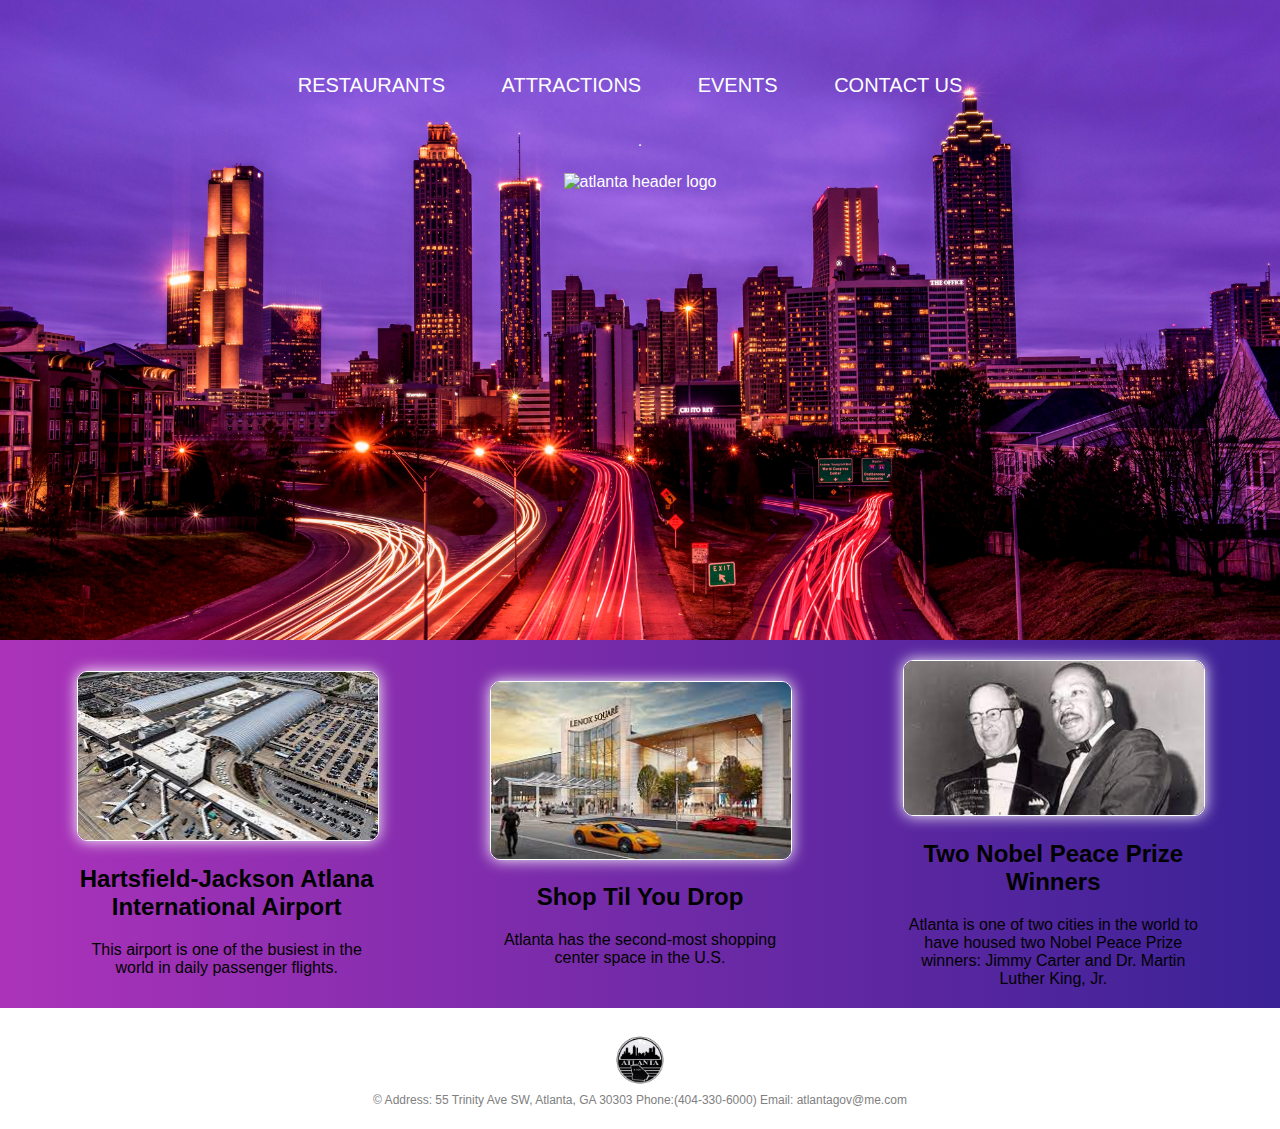
==== index.html @ af43991d "updated to index.html" ====
<!DOCTYPE html>
<html lang="en">



<head>

<title>My Page</title>
<link rel="stylesheet" href="styles.css">  
</head>

<body> 
<header>
  <nav>
    <ul>  
      <li><a href="restaurants.html">Restaurants</a></li>
      <li><a href="attractions.html">Attractions</a></li>
      <li><a href="events.html">Events</a></li>
      <li><a href="contact.html">Contact Us</a></li>
    </ul>
  </nav>
  
<section class="header.logo">
  <h6>.</h6>
    <figure>
     <img src="Atl.header.logo.png" alt="atlanta header logo">
     </figure>
  </section>
 </header>

<section class="features">
    <figure>
     <img src="atl.airport.jpeg" alt="atl aiport">
      <figcaption> <h2>Hartsfield-Jackson Atlana International Airport</h2>
    This airport is one of the busiest in the world in daily passenger flights.
       </figcaption>
    </figure>
  
    <figure>
     <img src="lenox.square.jpeg" alt="Lenox square mall">
      <figcaption> <h2>Shop Til You Drop</h2>
    Atlanta has the second-most shopping center space in the U.S.
      </figcaption>
     </figure>
  
     <figure>
      <img src="nobel.peace.jpeg" alt="nobel peace prize">
       <figcaption> <h2>Two Nobel Peace Prize Winners</h2>
    Atlanta is one of two cities in the world to have housed two Nobel Peace Prize winners: Jimmy Carter and Dr. Martin Luther King, Jr.
       </figcaption>
     </figure>
 </section>

<footer class= "features2">
     <figure>
      <img src="footer.logo.jpg" alt="atlanta footer logo">
       <figcaption> ©   Address: 55 Trinity Ave SW, Atlanta, GA 30303    Phone:(404-330-6000)      Email: atlantagov@me.com 
       </figcaption>
     </figure>
  </footer>

</body>

</html>
---- styles.css ----
body {
    background: black;
    color: white;
    font-family: Helvetica Neue, Helvetica, Arial, sans-ser;
    margin: 0;
    padding: 0;
  }
  
  header {
    background-color: black;
    background-image: url("image.hero2.jpg");
    background-size: 100%;
    background-position: center;
    height: 600px;
    padding: 20px;
    text-align: center;
  }
  
  .headerlogo figure img {
    float: center;
    width: 250px;
  }
  
  
  header a {
    color: white;
    text-decoration: none;
    text-transform: uppercase;
    margin-top: 40px;
    font-size: 20px;
  }
  
  
  /*nav text*/
  header1 a {
    color: white;
    text-decoration: none;
    text-transform: uppercase;
    margin-top: 40px;
    font-size: 20px;
  }
  
  /*nav bar*/
  nav {
    overflow: hidden;
  }
  
  nav a {
    display: block;
    color: white;
    text: center;
    padding: 14px 16px;
    text-decoration: none;
  }
  
  nav a:hover {
   color: black;
  }
  
  nav ul {
    margin: 0;
    padding: 0;
    list-style-type: none;
  }
  
   nav li {
    display: inline-block;
    margin-right: 20px;
  }
  
  /*responsive rules
  @media screen and (max-width: 740px) {
    header {
      height: 200px;
    }
    header .mobile {
      display: inline-block;
    }
   header .desktop {
      display: none;
    }
  } */
  
  /*features outline/page info*/
    
  .features {
    background: linear-gradient(90deg, rgba(171,51,186,1) 0%, rgba(92,53,236,0.6365896700477065) 100%, rgba(0,212,255,1) 100%);
    color: black;
    padding: 20px;
    display: flex;
    flex-direction: row;
  }
  
  /* features text*/
  .features figure {
   text-align: center; 
    margin: auto;
    width: 300px;
  }
  
  .features figure img {
    border: 1px solid white;
    width: 300px;
    box-shadow: white 0 0 15px;
    border-radius: 10px;
  }
  
  
  /*footer*/
  .features2 figure img {
    float: center-left;
    width: 60px;
  }
   
  footer {
    background: white;
    color: grey;
    font-size: 12px;
    padding: 10px;
    text-align: center;
  }
  
  
  /* whole contact page*/
  
  .contact {
    position: relative;
    min-height: 100vh;
    width: 100%;
    padding: 50px 100px;
    display: flex;
    justify-content: center;
    align-items: center;
    flex-direction: column;
    background-size: cover;
    background: linear-gradient(90deg, rgba(171,51,186,1) 0%, rgba(92,53,236,0.6365896700477065) 100%, rgba(0,212,255,1) 100%);  
    }
  
  /*contact title/styling*/
  .contact .content {
    max-width: 800px;
   text-align: center;
  }
  
  .contact .content h2 {
    font-size: 40px;
    font-weight: 300;
    color: black; 
  }
  
  /*contact box info/styling*/
  .contactForm {
    width: 25%;
    padding: 40px;
    background: white;
  }
  
  .contactForm h2 {
    font-size: 30px;
    color: #333;
    font-weight: 500;
  }
  
  .contactForm .inputBox {
    position: relative;
    width: 100%;
    margin-top: 10px;
  }
  
  /*contact box design*/
  .contactForm .inputBox input,
  .contactForm .inputBox textarea {
    width: 100%;
    padding: 5px 0;
    font-size: 16px;
    margin: 10px 0;
    border: none;
    border-bottom: 2px solid #333;
    outline: none;
    resize: none;
  }
  
  .contactForm .inputBox span {
    position: absolute;
    left: 0;
    padding: 5px 0;
    font-size: 16px;
    margin: 10px 0;
    pointer-events: none;
    transition: 0.5s;
    color: #444;
  }
  
  /*focus into box while typed/requires valid text ex-email*/
  .contactForm .inputBox input:focus ~ span,
  .contactForm .inputBox input:valid ~ span,
  .contactForm .inputBox textarea:focus ~ span,
  .contactForm .inputBox textarea:valid ~ span 
  {
    color: #e91e63;
    font-size: 12px;
    /*moves text above actual text*/
    transform: translateY(-20px);
  }
  
  /*send button*/
  .contactForm .inputBox input[type="submit"]
  {
    width: 100px;
    background: #00bcd4;
    color: white;
    border: none;
    cursor: pointer;
    padding: 10px;
    font-size: 18px;
  }
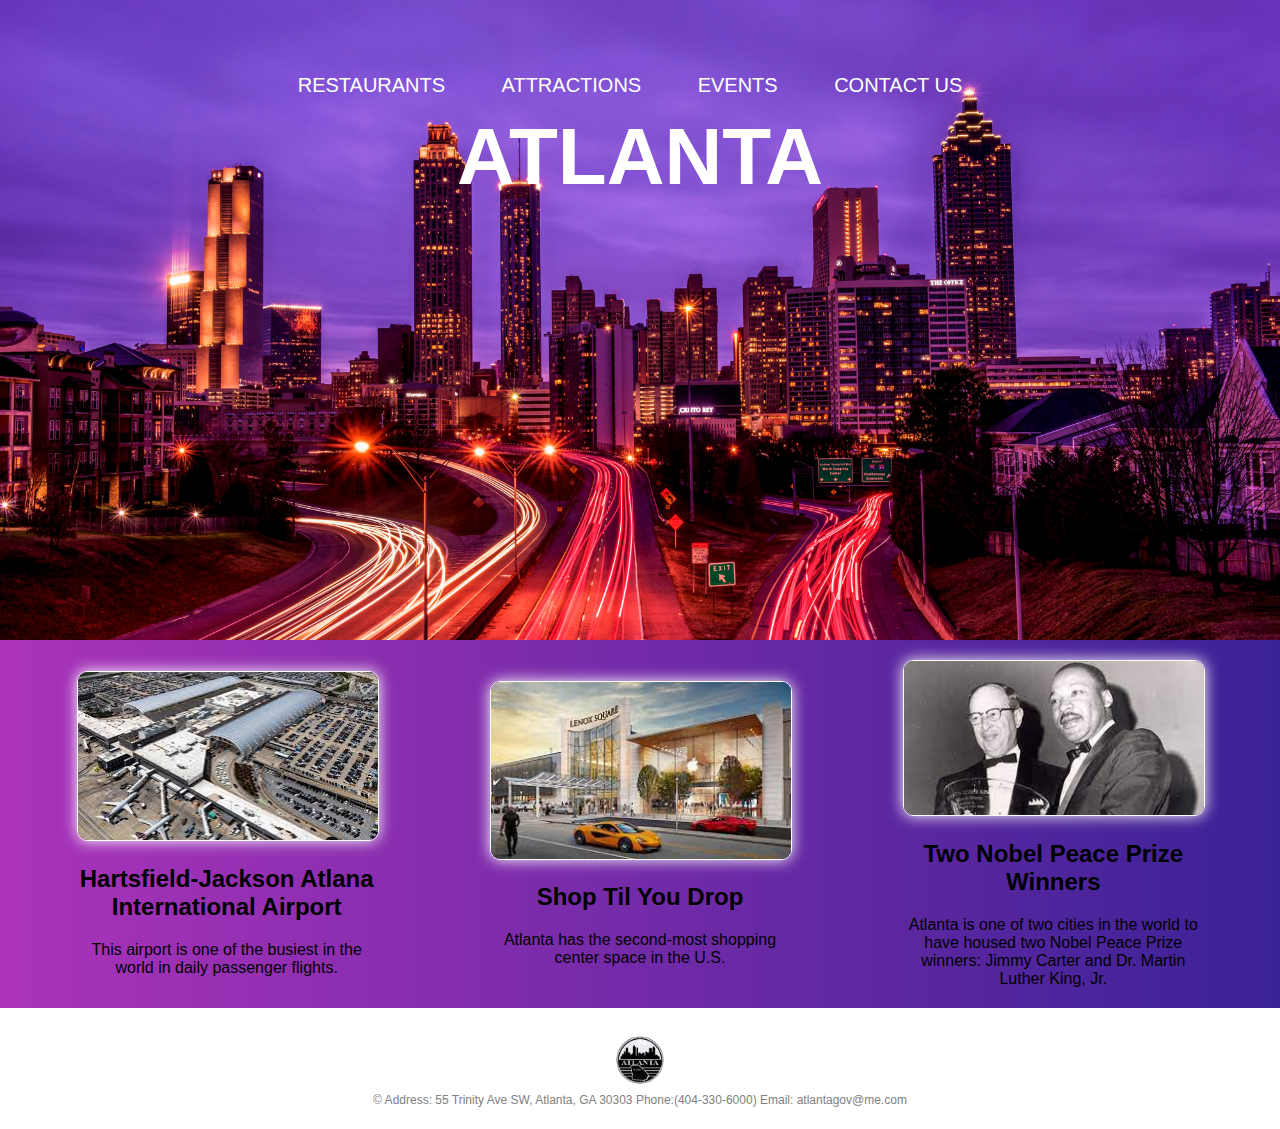
==== commit fe20af91: "organized paths" ====
--- a/index.html
+++ b/index.html
@@ -20,31 +20,30 @@
     </ul>
   </nav>
   
-<section class="header.logo">
-  <h6>.</h6>
-    <figure>
-     <img src="Atl.header.logo.png" alt="atlanta header logo">
-     </figure>
+<section class="header">
+  <a class="header-title" href="index.html">ATLANTA</a>
+ 
+    
   </section>
  </header>
 
 <section class="features">
     <figure>
-     <img src="atl.airport.jpeg" alt="atl aiport">
+     <img src="images/atl.airport.jpeg" alt="atl aiport">
       <figcaption> <h2>Hartsfield-Jackson Atlana International Airport</h2>
     This airport is one of the busiest in the world in daily passenger flights.
        </figcaption>
     </figure>
   
     <figure>
-     <img src="lenox.square.jpeg" alt="Lenox square mall">
+     <img src="images/lenox.square.jpeg" alt="Lenox square mall">
       <figcaption> <h2>Shop Til You Drop</h2>
     Atlanta has the second-most shopping center space in the U.S.
       </figcaption>
      </figure>
   
      <figure>
-      <img src="nobel.peace.jpeg" alt="nobel peace prize">
+      <img src="images/nobel.peace.jpeg" alt="nobel peace prize">
        <figcaption> <h2>Two Nobel Peace Prize Winners</h2>
     Atlanta is one of two cities in the world to have housed two Nobel Peace Prize winners: Jimmy Carter and Dr. Martin Luther King, Jr.
        </figcaption>
@@ -53,7 +52,7 @@
 
 <footer class= "features2">
      <figure>
-      <img src="footer.logo.jpg" alt="atlanta footer logo">
+      <img src="images/footer.logo.jpg" alt="atlanta footer logo">
        <figcaption> ©   Address: 55 Trinity Ave SW, Atlanta, GA 30303    Phone:(404-330-6000)      Email: atlantagov@me.com 
        </figcaption>
      </figure>
--- a/styles.css
+++ b/styles.css
@@ -8,7 +8,7 @@
   
   header {
     background-color: black;
-    background-image: url("image.hero2.jpg");
+    background-image: url("images/image.hero2.jpg");
     background-size: 100%;
     background-position: center;
     height: 600px;
@@ -16,9 +16,11 @@
     text-align: center;
   }
   
-  .headerlogo figure img {
+  .header-title {
     float: center;
-    width: 250px;
+    font-size: 80px;
+    font-weight: 600;
+   
   }
   
   
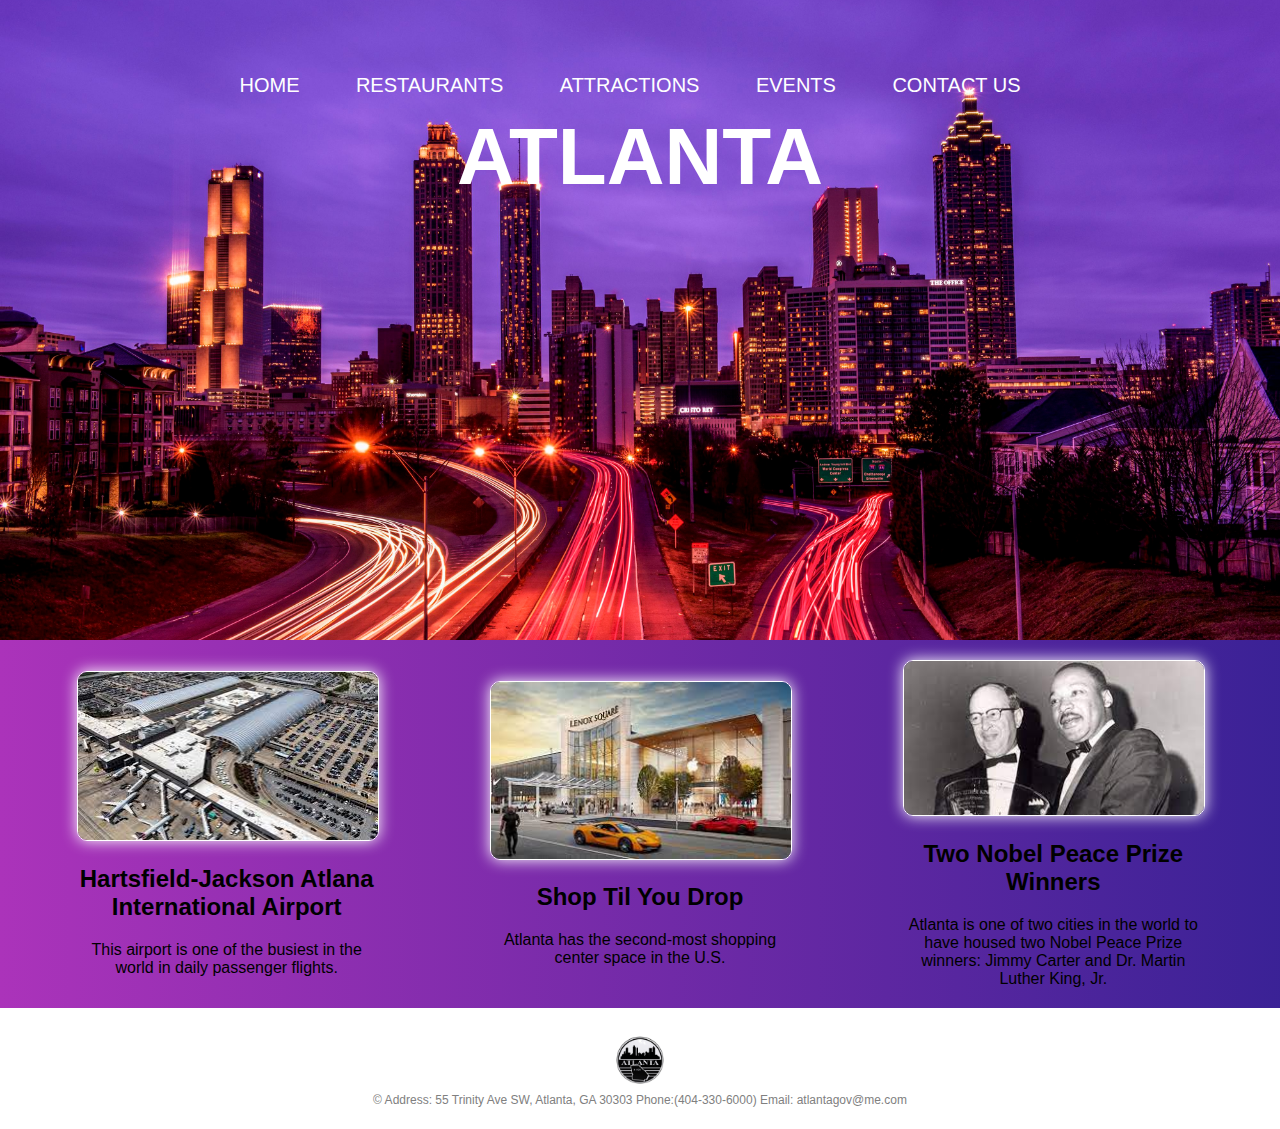
==== commit 383a043f: "updated" ====
--- a/index.html
+++ b/index.html
@@ -1,18 +1,20 @@
 <!DOCTYPE html>
 <html lang="en">
+<head>
+  <link rel="stylesheet" href="style.css">  
+</head>
+  <meta charset="UTF-8">
+  <meta http-equiv="X-UA-Compatible" content="IE=edge">
+  <meta name="viewport" content="width=device-width, initial-scale=1.0">
+  <title>Home Page</title>
+</head>
+<body>
 
 
-
-<head>
-
-<title>My Page</title>
-<link rel="stylesheet" href="styles.css">  
-</head>
-
-<body> 
 <header>
   <nav>
     <ul>  
+        <li><a href="index.html">Home</a></li>
       <li><a href="restaurants.html">Restaurants</a></li>
       <li><a href="attractions.html">Attractions</a></li>
       <li><a href="events.html">Events</a></li>
--- a/style.css
+++ b/style.css
@@ -0,0 +1,219 @@
+body {
+    background: black;
+    color: white;
+    font-family: Helvetica Neue, Helvetica, Arial, sans-ser;
+    margin: 0;
+    padding: 0;
+  }
+  
+  header {
+    background-color: black;
+    background-image: url("images/image.hero2.jpg");
+    background-size: 100%;
+    background-position: center;
+    height: 600px;
+    padding: 20px;
+    text-align: center;
+  }
+  
+  .header-title {
+    float: center;
+    font-size: 80px;
+    font-weight: 600;
+   
+  }
+  
+  
+  header a {
+    color: white;
+    text-decoration: none;
+    text-transform: uppercase;
+    margin-top: 40px;
+    font-size: 20px;
+  }
+  
+  
+  /*nav text*/
+  header1 a {
+    color: white;
+    text-decoration: none;
+    text-transform: uppercase;
+    margin-top: 40px;
+    font-size: 20px;
+  }
+  
+  /*nav bar*/
+  nav {
+    overflow: hidden;
+  }
+  
+  nav a {
+    display: block;
+    color: white;
+    padding: 14px 16px;
+    text-decoration: none;
+  }
+  
+  nav a:hover {
+   color: black;
+  }
+  
+  nav ul {
+    margin: 0;
+    padding: 0;
+    list-style-type: none;
+  }
+  
+   nav li {
+    display: inline-block;
+    margin-right: 20px;
+  }
+  
+  /*responsive rules
+  @media screen and (max-width: 740px) {
+    header {
+      height: 200px;
+    }
+    header .mobile {
+      display: inline-block;
+    }
+   header .desktop {
+      display: none;
+    }
+  } */
+  
+  /*features outline/page info*/
+    
+  .features {
+    background: linear-gradient(90deg, rgba(171,51,186,1) 0%, rgba(92,53,236,0.6365896700477065) 100%, rgba(0,212,255,1) 100%);
+    color: black;
+    padding: 20px;
+    display: flex;
+    flex-direction: row;
+  }
+  
+  /* features text*/
+  .features figure {
+   text-align: center; 
+    margin: auto;
+    width: 300px;
+  }
+  
+  .features figure img {
+    border: 1px solid white;
+    width: 300px;
+    box-shadow: white 0 0 15px;
+    border-radius: 10px;
+  }
+  
+  
+  /*footer*/
+  .features2 figure img {
+    float: center-left;
+    width: 60px;
+  }
+   
+  footer {
+    background: white;
+    color: grey;
+    font-size: 12px;
+    padding: 10px;
+    text-align: center;
+  }
+  
+  
+  /* whole contact page*/
+  
+  .contact {
+    position: relative;
+    min-height: 100vh;
+    width: 100%;
+    padding: 50px 100px;
+    display: flex;
+    justify-content: center;
+    align-items: center;
+    flex-direction: column;
+    background-size: cover;
+    background: linear-gradient(90deg, rgba(171,51,186,1) 0%, rgba(92,53,236,0.6365896700477065) 100%, rgba(0,212,255,1) 100%);  
+    }
+  
+  /*contact title/styling*/
+  .contact .content {
+    max-width: 800px;
+   text-align: center;
+  }
+  
+  .contact .content h2 {
+    font-size: 40px;
+    font-weight: 300;
+    color: black; 
+  }
+  
+  /*contact box info/styling*/
+  .contactForm {
+    width: 25%;
+    padding: 40px;
+    background: white;
+  }
+  
+  .contactForm h2 {
+    font-size: 30px;
+    color: #333;
+    font-weight: 500;
+  }
+  
+  .contactForm .inputBox {
+    position: relative;
+    width: 100%;
+    margin-top: 10px;
+  }
+  
+  /*contact box design*/
+  .contactForm .inputBox input,
+  .contactForm .inputBox textarea {
+    width: 100%;
+    padding: 5px 0;
+    font-size: 16px;
+    margin: 10px 0;
+    border: none;
+    border-bottom: 2px solid #333;
+    outline: none;
+    resize: none;
+  }
+  
+  .contactForm .inputBox span {
+    position: absolute;
+    left: 0;
+    padding: 5px 0;
+    font-size: 16px;
+    margin: 10px 0;
+    pointer-events: none;
+    transition: 0.5s;
+    color: #444;
+  }
+  
+  /*focus into box while typed/requires valid text ex-email*/
+  .contactForm .inputBox input:focus ~ span,
+  .contactForm .inputBox input:valid ~ span,
+  .contactForm .inputBox textarea:focus ~ span,
+  .contactForm .inputBox textarea:valid ~ span 
+  {
+    color: #e91e63;
+    font-size: 12px;
+    /*moves text above actual text*/
+    transform: translateY(-20px);
+  }
+  
+  /*send button*/
+  .contactForm .inputBox input[type="submit"]
+  {
+    width: 100px;
+    background: #00bcd4;
+    color: white;
+    border: none;
+    cursor: pointer;
+    padding: 10px;
+    font-size: 18px;
+  }
+  
+  